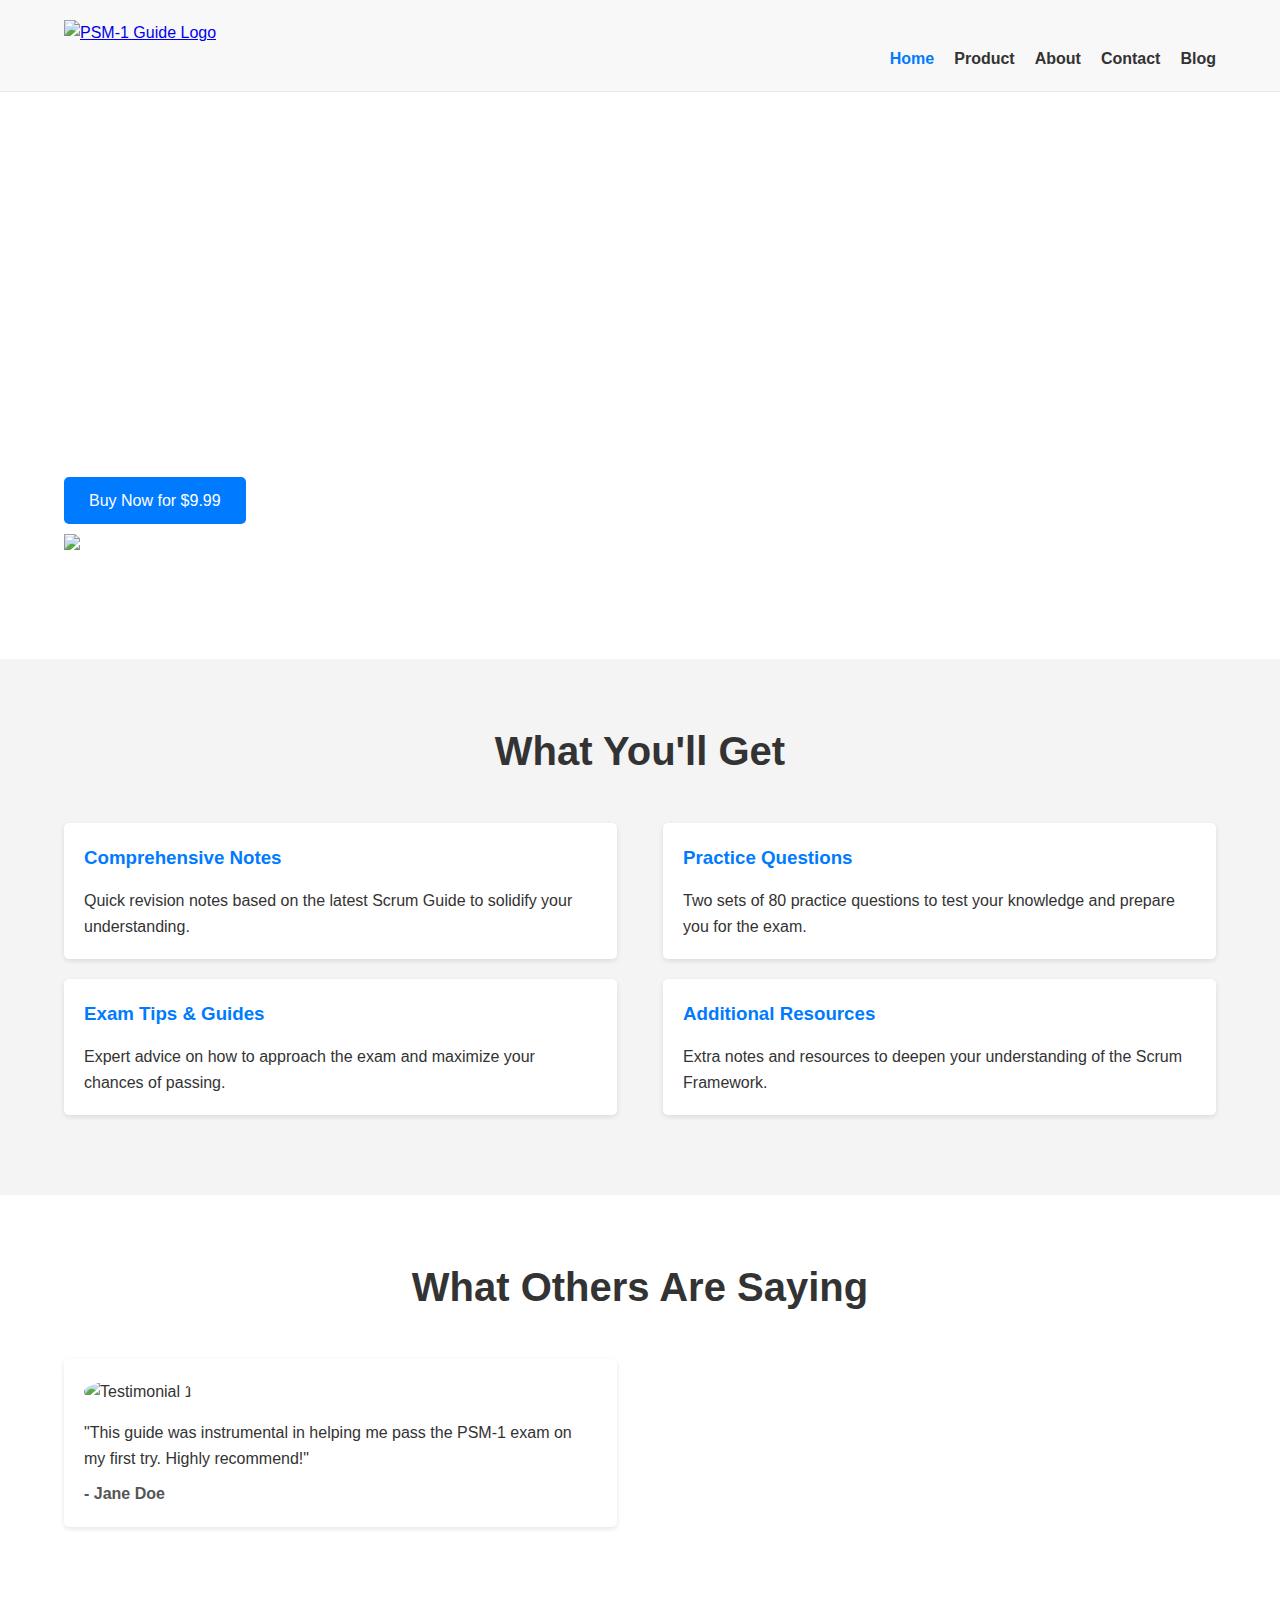
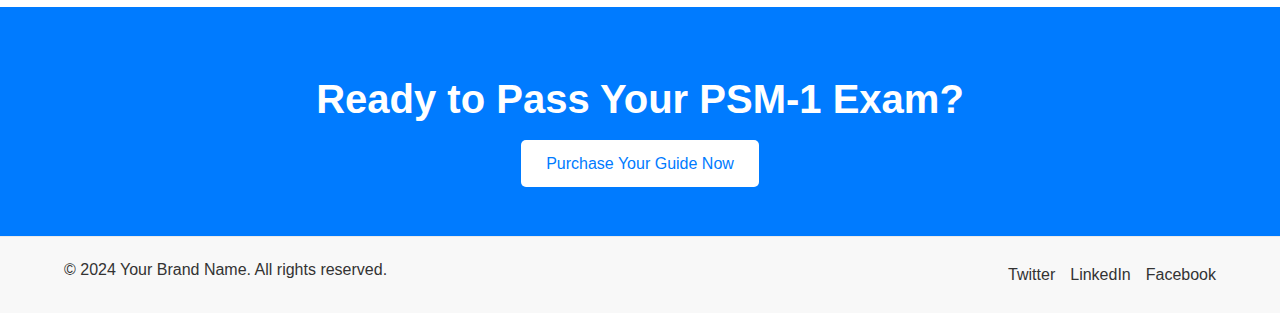
==== index.html @ 63afbd03 "intial website setup" ====
<!DOCTYPE html>
<html lang="en">
<head>
    <!-- Primary Meta Tags -->
    <meta charset="UTF-8">
    <meta http-equiv="X-UA-Compatible" content="IE=edge">
    <meta name="viewport" content="width=device-width, initial-scale=1.0">
    <title>PSM-1 Exam Preparation Guide | Pass Your Scrum Master Certification</title>
    <meta name="description" content="Comprehensive PSM-1 exam preparation guide with notes, practice questions, and tips to help you pass the Scrum Master certification. Affordable and effective study materials.">

    <!-- Open Graph / Facebook -->
    <meta property="og:type" content="website">
    <meta property="og:url" content="https://yourdomain.com/">
    <meta property="og:title" content="PSM-1 Exam Preparation Guide | Pass Your Scrum Master Certification">
    <meta property="og:description" content="Comprehensive PSM-1 exam preparation guide with notes, practice questions, and tips to help you pass the Scrum Master certification.">
    <meta property="og:image" content="https://yourdomain.com/images/hero.jpg">

    <!-- Twitter -->
    <meta property="twitter:card" content="summary_large_image">
    <meta property="twitter:url" content="https://yourdomain.com/">
    <meta property="twitter:title" content="PSM-1 Exam Preparation Guide | Pass Your Scrum Master Certification">
    <meta property="twitter:description" content="Comprehensive PSM-1 exam preparation guide with notes, practice questions, and tips to help you pass the Scrum Master certification.">
    <meta property="twitter:image" content="https://yourdomain.com/images/hero.jpg">

    <!-- Favicon -->
    <link rel="icon" href="images/logo.png" type="image/png">

    <!-- Stylesheet -->
    <link rel="stylesheet" href="css/style.css">

    <!-- Schema.org Markup -->
    <script type="application/ld+json">
    {
      "@context": "https://schema.org",
      "@type": "Product",
      "name": "PSM-1 Exam Preparation Guide",
      "image": "https://yourdomain.com/images/hero.jpg",
      "description": "Comprehensive PSM-1 exam preparation guide with notes, practice questions, and tips to help you pass the Scrum Master certification.",
      "brand": {
        "@type": "Organization",
        "name": "Your Brand Name"
      },
      "offers": {
        "@type": "Offer",
        "url": "https://gumroad.com/l/yourproduct",
        "priceCurrency": "USD",
        "price": "9.99",
        "availability": "https://schema.org/InStock",
        "itemCondition": "https://schema.org/NewCondition"
      }
    }
    </script>
</head>
<body>
    <!-- Header -->
    <header>
        <div class="container">
            <a href="index.html" class="logo">
                <img src="images/logo.png" alt="PSM-1 Guide Logo">
            </a>
            <nav>
                <ul>
                    <li><a href="index.html" class="active">Home</a></li>
                    <li><a href="product.html">Product</a></li>
                    <li><a href="about.html">About</a></li>
                    <li><a href="contact.html">Contact</a></li>
                    <li><a href="blog/index.html">Blog</a></li>
                </ul>
            </nav>
        </div>
    </header>

    <!-- Hero Section -->
    <section class="hero">
        <div class="container">
            <div class="hero-content">
                <h1>Pass Your PSM-1 Exam with Confidence</h1>
                <p>Unlock your Scrum Master potential with our comprehensive preparation guide. Get notes, practice questions, and expert tips all in one place.</p>
                <a href="https://gumroad.com/l/yourproduct" class="btn-primary">Buy Now for $9.99</a>
            </div>
            <div class="hero-image">
                <img src="images/hero.jpg" alt="PSM-1 Exam Preparation Guide">
            </div>
        </div>
    </section>

    <!-- Features Section -->
    <section class="features">
        <div class="container">
            <h2>What You'll Get</h2>
            <div class="feature-list">
                <div class="feature-item">
                    <h3>Comprehensive Notes</h3>
                    <p>Quick revision notes based on the latest Scrum Guide to solidify your understanding.</p>
                </div>
                <div class="feature-item">
                    <h3>Practice Questions</h3>
                    <p>Two sets of 80 practice questions to test your knowledge and prepare you for the exam.</p>
                </div>
                <div class="feature-item">
                    <h3>Exam Tips & Guides</h3>
                    <p>Expert advice on how to approach the exam and maximize your chances of passing.</p>
                </div>
                <div class="feature-item">
                    <h3>Additional Resources</h3>
                    <p>Extra notes and resources to deepen your understanding of the Scrum Framework.</p>
                </div>
            </div>
        </div>
    </section>

    <!-- Testimonials Section -->
    <section class="testimonials">
        <div class="container">
            <h2>What Others Are Saying</h2>
            <div class="testimonial-list">
                <div class="testimonial-item">
                    <img src="images/testimonial1.jpg" alt="Testimonial 1">
                    <p>"This guide was instrumental in helping me pass the PSM-1 exam on my first try. Highly recommend!"</p>
                    <span>- Jane Doe</span>
                </div>
                <!-- Add more testimonials as needed -->
            </div>
        </div>
    </section>

    <!-- Call to Action Section -->
    <section class="cta">
        <div class="container">
            <h2>Ready to Pass Your PSM-1 Exam?</h2>
            <a href="https://gumroad.com/l/yourproduct" class="btn-secondary">Purchase Your Guide Now</a>
        </div>
    </section>

    <!-- Footer -->
    <footer>
        <div class="container">
            <div class="footer-content">
                <p>&copy; 2024 Your Brand Name. All rights reserved.</p>
                <ul class="social-links">
                    <li><a href="https://twitter.com/yourprofile" target="_blank" rel="noopener noreferrer">Twitter</a></li>
                    <li><a href="https://linkedin.com/in/yourprofile" target="_blank" rel="noopener noreferrer">LinkedIn</a></li>
                    <li><a href="https://facebook.com/yourprofile" target="_blank" rel="noopener noreferrer">Facebook</a></li>
                    <!-- Add more social links as needed -->
                </ul>
            </div>
        </div>
    </footer>

    <!-- JavaScript -->
    <script src="js/script.js"></script>
</body>
</html>
---- css/style.css ----
/* Reset CSS */
* {
    margin: 0;
    padding: 0;
    box-sizing: border-box;
}

/* Typography */
body {
    font-family: Arial, sans-serif;
    line-height: 1.6;
    color: #333;
}

/* Container */
.container {
    width: 90%;
    max-width: 1200px;
    margin: 0 auto;
}

/* Header */
header {
    background-color: #f8f8f8;
    padding: 20px 0;
    border-bottom: 1px solid #eaeaea;
}

header .logo img {
    height: 50px;
}

nav ul {
    list-style: none;
    display: flex;
    justify-content: flex-end;
}

nav ul li {
    margin-left: 20px;
}

nav ul li a {
    text-decoration: none;
    color: #333;
    font-weight: bold;
}

nav ul li a.active,
nav ul li a:hover {
    color: #007BFF;
}

/* Hero Section */
.hero {
    background: url('../images/hero.jpg') no-repeat center center/cover;
    color: #fff;
    padding: 100px 0;
}

.hero .hero-content {
    max-width: 600px;
}

.hero h1 {
    font-size: 3em;
    margin-bottom: 20px;
}

.hero p {
    font-size: 1.2em;
    margin-bottom: 30px;
}

.btn-primary {
    background-color: #007BFF;
    color: #fff;
    padding: 15px 25px;
    text-decoration: none;
    border-radius: 5px;
    transition: background-color 0.3s ease;
}

.btn-primary:hover {
    background-color: #0056b3;
}

.hero-image img {
    max-width: 100%;
    height: auto;
    margin-top: 20px;
}

/* Features Section */
.features {
    padding: 60px 0;
    background-color: #f4f4f4;
}

.features h2 {
    text-align: center;
    margin-bottom: 40px;
    font-size: 2.5em;
}

.feature-list {
    display: flex;
    flex-wrap: wrap;
    justify-content: space-between;
}

.feature-item {
    flex: 0 0 48%;
    background-color: #fff;
    padding: 20px;
    margin-bottom: 20px;
    border-radius: 5px;
    box-shadow: 0 2px 5px rgba(0,0,0,0.1);
}

.feature-item h3 {
    margin-bottom: 15px;
    color: #007BFF;
}

.feature-item p {
    font-size: 1em;
}

/* Testimonials Section */
.testimonials {
    padding: 60px 0;
}

.testimonials h2 {
    text-align: center;
    margin-bottom: 40px;
    font-size: 2.5em;
}

.testimonial-list {
    display: flex;
    flex-wrap: wrap;
    justify-content: space-between;
}

.testimonial-item {
    flex: 0 0 48%;
    background-color: #fff;
    padding: 20px;
    margin-bottom: 20px;
    border-radius: 5px;
    box-shadow: 0 2px 5px rgba(0,0,0,0.1);
}

.testimonial-item img {
    border-radius: 50%;
    width: 60px;
    height: 60px;
    object-fit: cover;
    margin-bottom: 15px;
}

.testimonial-item p {
    font-size: 1em;
    margin-bottom: 10px;
}

.testimonial-item span {
    font-weight: bold;
    color: #555;
}

/* Call to Action Section */
.cta {
    background-color: #007BFF;
    color: #fff;
    text-align: center;
    padding: 60px 0;
}

.cta h2 {
    font-size: 2.5em;
    margin-bottom: 20px;
}

.btn-secondary {
    background-color: #fff;
    color: #007BFF;
    padding: 15px 25px;
    text-decoration: none;
    border-radius: 5px;
    transition: background-color 0.3s ease, color 0.3s ease;
}

.btn-secondary:hover {
    background-color: #eaeaea;
    color: #0056b3;
}

/* Footer */
footer {
    background-color: #f8f8f8;
    padding: 20px 0;
    border-top: 1px solid #eaeaea;
}

.footer-content {
    display: flex;
    justify-content: space-between;
    align-items: center;
    flex-wrap: wrap;
}

.footer-content p {
    margin-bottom: 10px;
}

.social-links {
    list-style: none;
    display: flex;
}

.social-links li {
    margin-left: 15px;
}

.social-links li a {
    text-decoration: none;
    color: #333;
    transition: color 0.3s ease;
}

.social-links li a:hover {
    color: #007BFF;
}

/* Product Details Section */
.product-details {
    padding: 60px 0;
}

.product-details h1 {
    text-align: center;
    margin-bottom: 40px;
    font-size: 2.5em;
}

.product-main {
    display: flex;
    flex-wrap: wrap;
    justify-content: space-between;
}

.product-image img {
    max-width: 100%;
    height: auto;
    border-radius: 5px;
}

.product-info {
    flex: 0 0 48%;
}

.product-info p {
    margin-bottom: 20px;
    font-size: 1.1em;
}

.product-info ul {
    list-style: disc inside;
    margin-bottom: 20px;
}

.product-info ul li {
    margin-bottom: 10px;
    font-size: 1em;
}

.product-info .btn-primary {
    margin-top: 20px;
}

/* Contact Section */
.contact {
    padding: 60px 0;
    background-color: #f4f4f4;
}

.contact h1 {
    text-align: center;
    margin-bottom: 40px;
    font-size: 2.5em;
}

.contact-content {
    display: flex;
    flex-wrap: wrap;
    justify-content: space-between;
}

.contact-form,
.contact-info {
    flex: 0 0 48%;
}

.contact-form form {
    display: flex;
    flex-direction: column;
}

.contact-form label {
    margin-bottom: 5px;
    font-weight: bold;
}

.contact-form input,
.contact-form textarea {
    padding: 10px;
    margin-bottom: 15px;
    border: 1px solid #ccc;
    border-radius: 5px;
}

.contact-form .btn-primary {
    align-self: flex-start;
}

.contact-info h2 {
    margin-bottom: 15px;
    color: #007BFF;
}

.contact-info p {
    margin-bottom: 10px;
    font-size: 1em;
}

/* Responsive Design */
@media (max-width: 768px) {
    .product-main,
    .contact-content,
    .feature-list,
    .testimonial-list {
        flex-direction: column;
    }

    .product-info,
    .contact-form,
    .contact-info,
    .feature-item,
    .testimonial-item {
        flex: 0 0 100%;
    }

    nav ul {
        flex-direction: column;
        align-items: center;
    }

    nav ul li {
        margin: 10px 0;
    }
}
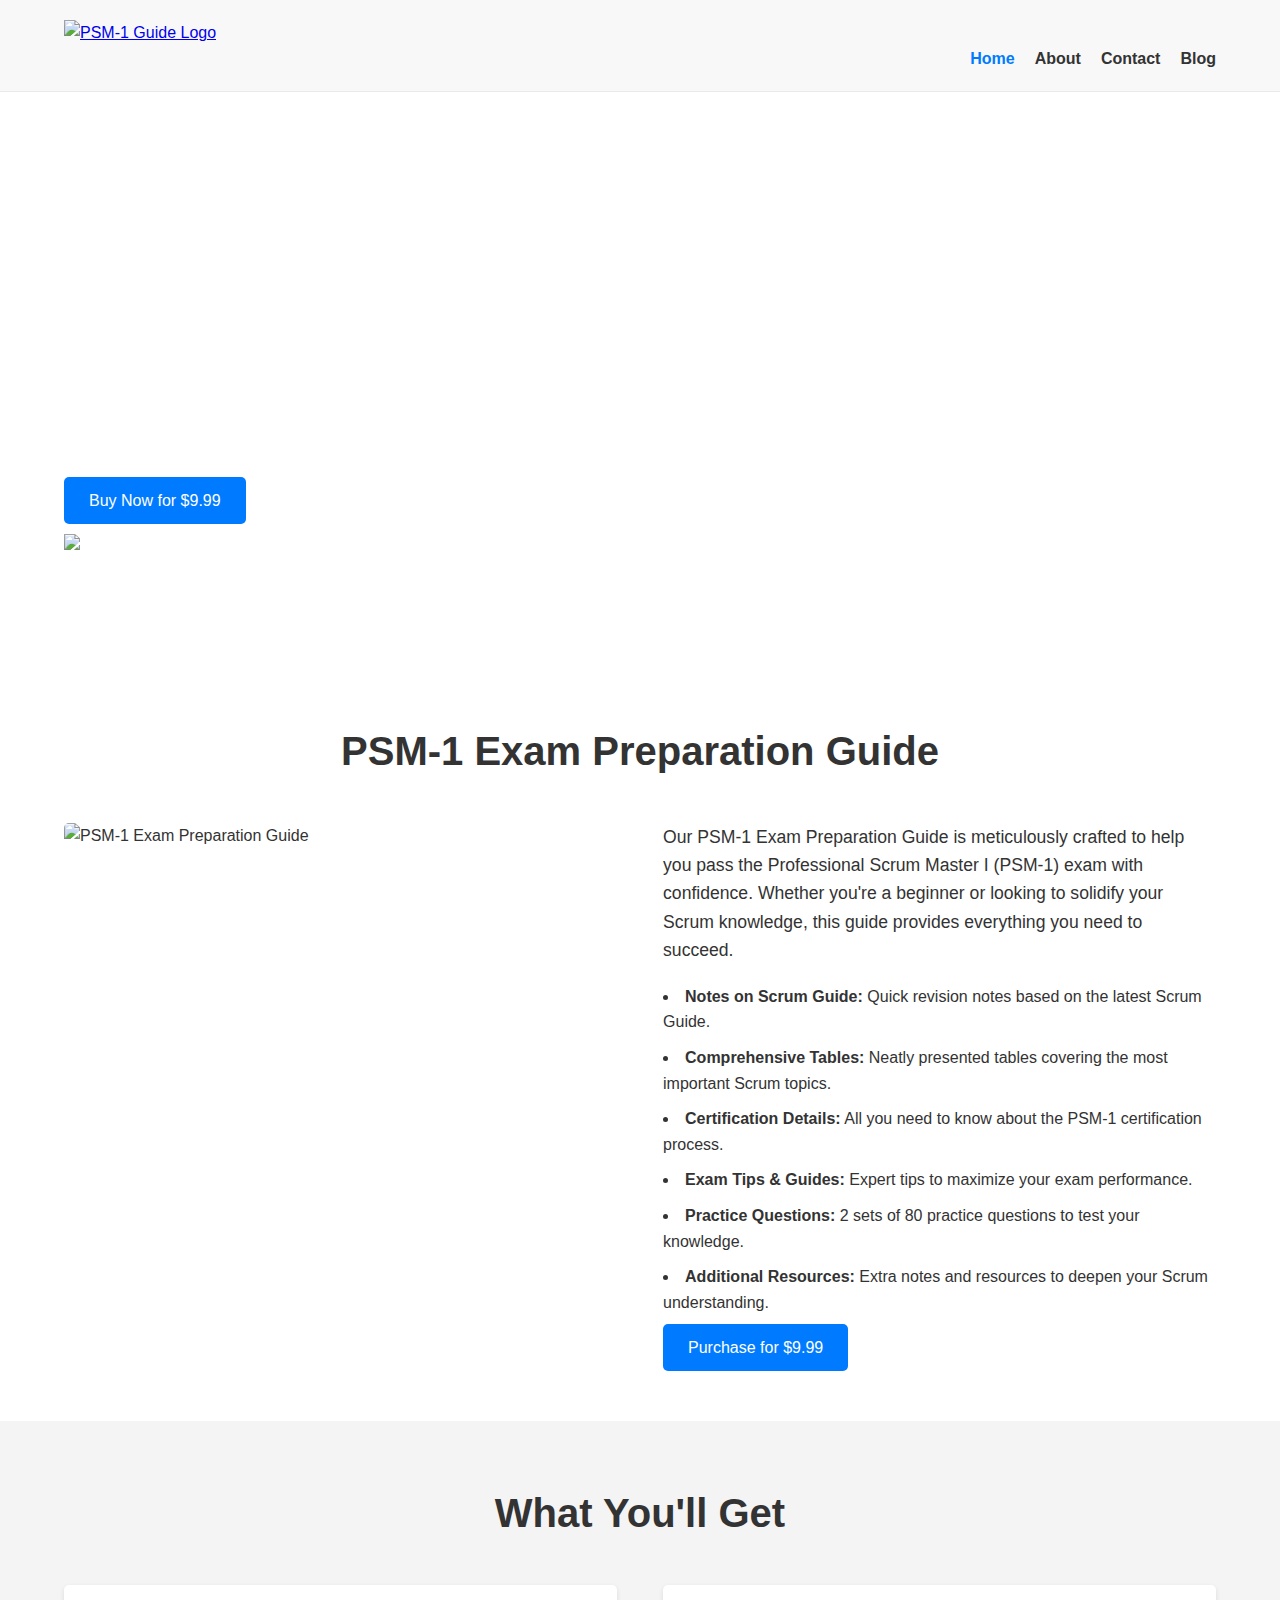
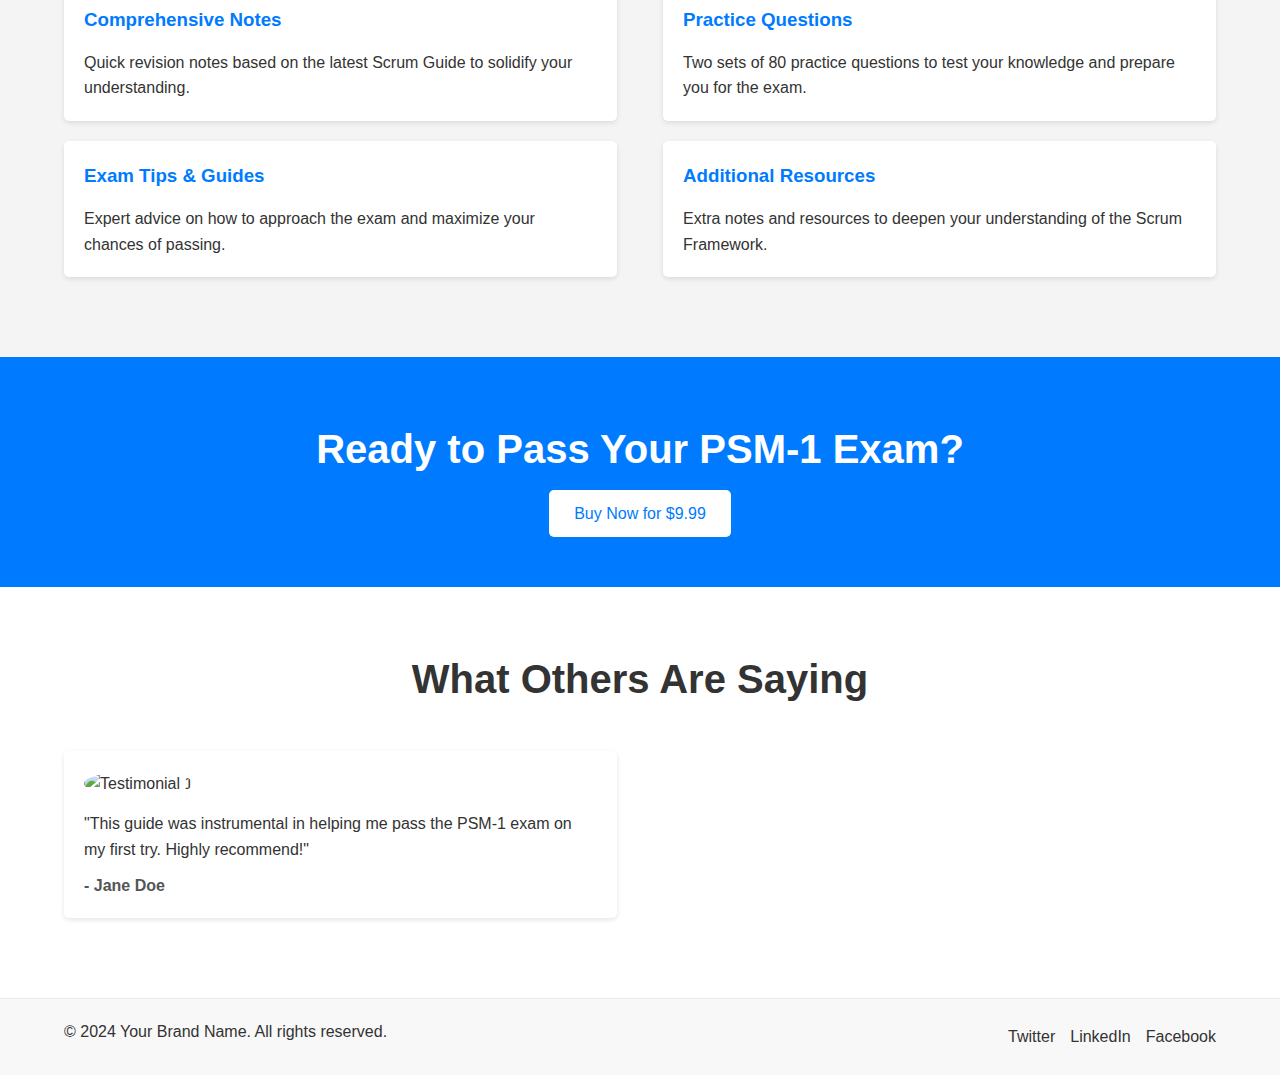
==== commit 8161eb4e: "modify product page" ====
--- a/index.html
+++ b/index.html
@@ -52,7 +52,6 @@
     </script>
 </head>
 <body>
-    <!-- Header -->
     <header>
         <div class="container">
             <a href="index.html" class="logo">
@@ -61,7 +60,6 @@
             <nav>
                 <ul>
                     <li><a href="index.html" class="active">Home</a></li>
-                    <li><a href="product.html">Product</a></li>
                     <li><a href="about.html">About</a></li>
                     <li><a href="contact.html">Contact</a></li>
                     <li><a href="blog/index.html">Blog</a></li>
@@ -80,6 +78,29 @@
             </div>
             <div class="hero-image">
                 <img src="images/hero.jpg" alt="PSM-1 Exam Preparation Guide">
+            </div>
+        </div>
+    </section>
+  <!-- Product Details Section -->
+    <section class="product-details">
+        <div class="container">
+            <h1>PSM-1 Exam Preparation Guide</h1>
+            <div class="product-main">
+                <div class="product-image">
+                    <img src="images/product.jpg" alt="PSM-1 Exam Preparation Guide">
+                </div>
+                <div class="product-info">
+                    <p>Our PSM-1 Exam Preparation Guide is meticulously crafted to help you pass the Professional Scrum Master I (PSM-1) exam with confidence. Whether you're a beginner or looking to solidify your Scrum knowledge, this guide provides everything you need to succeed.</p>
+                    <ul>
+                        <li><strong>Notes on Scrum Guide:</strong> Quick revision notes based on the latest Scrum Guide.</li>
+                        <li><strong>Comprehensive Tables:</strong> Neatly presented tables covering the most important Scrum topics.</li>
+                        <li><strong>Certification Details:</strong> All you need to know about the PSM-1 certification process.</li>
+                        <li><strong>Exam Tips & Guides:</strong> Expert tips to maximize your exam performance.</li>
+                        <li><strong>Practice Questions:</strong> 2 sets of 80 practice questions to test your knowledge.</li>
+                        <li><strong>Additional Resources:</strong> Extra notes and resources to deepen your Scrum understanding.</li>
+                    </ul>
+                    <a href="https://gumroad.com/l/yourproduct" class="btn-primary">Purchase for $9.99</a>
+                </div>
             </div>
         </div>
     </section>
@@ -109,6 +130,16 @@
         </div>
     </section>
 
+        
+        <!-- Call to Action Section -->
+        <section class="cta">
+            <div class="container">
+                <h2>Ready to Pass Your PSM-1 Exam?</h2>
+                <a href="https://gumroad.com/l/yourproduct" class="btn-secondary">Buy Now for $9.99</a>
+            </div>
+        </section>
+    
+
     <!-- Testimonials Section -->
     <section class="testimonials">
         <div class="container">
@@ -121,14 +152,6 @@
                 </div>
                 <!-- Add more testimonials as needed -->
             </div>
-        </div>
-    </section>
-
-    <!-- Call to Action Section -->
-    <section class="cta">
-        <div class="container">
-            <h2>Ready to Pass Your PSM-1 Exam?</h2>
-            <a href="https://gumroad.com/l/yourproduct" class="btn-secondary">Purchase Your Guide Now</a>
         </div>
     </section>
 
--- a/css/style.css
+++ b/css/style.css
@@ -362,3 +362,124 @@
         margin: 10px 0;
     }
 }
+
+
+/* Blog Listing Section */
+.blog-listing {
+    padding: 60px 0;
+}
+
+.blog-listing h1 {
+    text-align: center;
+    margin-bottom: 40px;
+    font-size: 2.5em;
+}
+
+.blog-posts {
+    display: flex;
+    flex-wrap: wrap;
+    justify-content: space-between;
+}
+
+.blog-post {
+    flex: 0 0 48%;
+    background-color: #fff;
+    padding: 20px;
+    margin-bottom: 20px;
+    border-radius: 5px;
+    box-shadow: 0 2px 5px rgba(0,0,0,0.1);
+}
+
+.blog-post img {
+    width: 100%;
+    height: auto;
+    border-radius: 5px;
+    margin-bottom: 15px;
+}
+
+.blog-post h2 {
+    margin-bottom: 10px;
+    font-size: 1.5em;
+}
+
+.blog-post h2 a {
+    text-decoration: none;
+    color: #333;
+}
+
+.blog-post h2 a:hover {
+    color: #007BFF;
+}
+
+.post-meta {
+    color: #777;
+    font-size: 0.9em;
+    margin-bottom: 15px;
+}
+
+.blog-post p {
+    margin-bottom: 15px;
+}
+
+.read-more {
+    text-decoration: none;
+    color: #007BFF;
+    font-weight: bold;
+}
+
+.read-more:hover {
+    text-decoration: underline;
+}
+
+/* Blog Post Content */
+.blog-post-content {
+    padding: 60px 0;
+}
+
+.blog-post-content h1 {
+    font-size: 2.5em;
+    margin-bottom: 20px;
+}
+
+.blog-post-content .post-meta {
+    color: #777;
+    font-size: 0.9em;
+    margin-bottom: 30px;
+}
+
+.blog-post-content img {
+    width: 100%;
+    height: auto;
+    border-radius: 5px;
+    margin-bottom: 30px;
+}
+
+.blog-post-content h2 {
+    margin-top: 30px;
+    margin-bottom: 15px;
+    color: #007BFF;
+}
+
+.blog-post-content p,
+.blog-post-content ul,
+.blog-post-content ol {
+    margin-bottom: 20px;
+    font-size: 1.1em;
+}
+
+.blog-post-content ul {
+    list-style: disc inside;
+}
+
+.blog-post-content ol {
+    list-style: decimal inside;
+}
+
+.blog-post-content a {
+    color: #007BFF;
+    text-decoration: none;
+}
+
+.blog-post-content a:hover {
+    text-decoration: underline;
+}
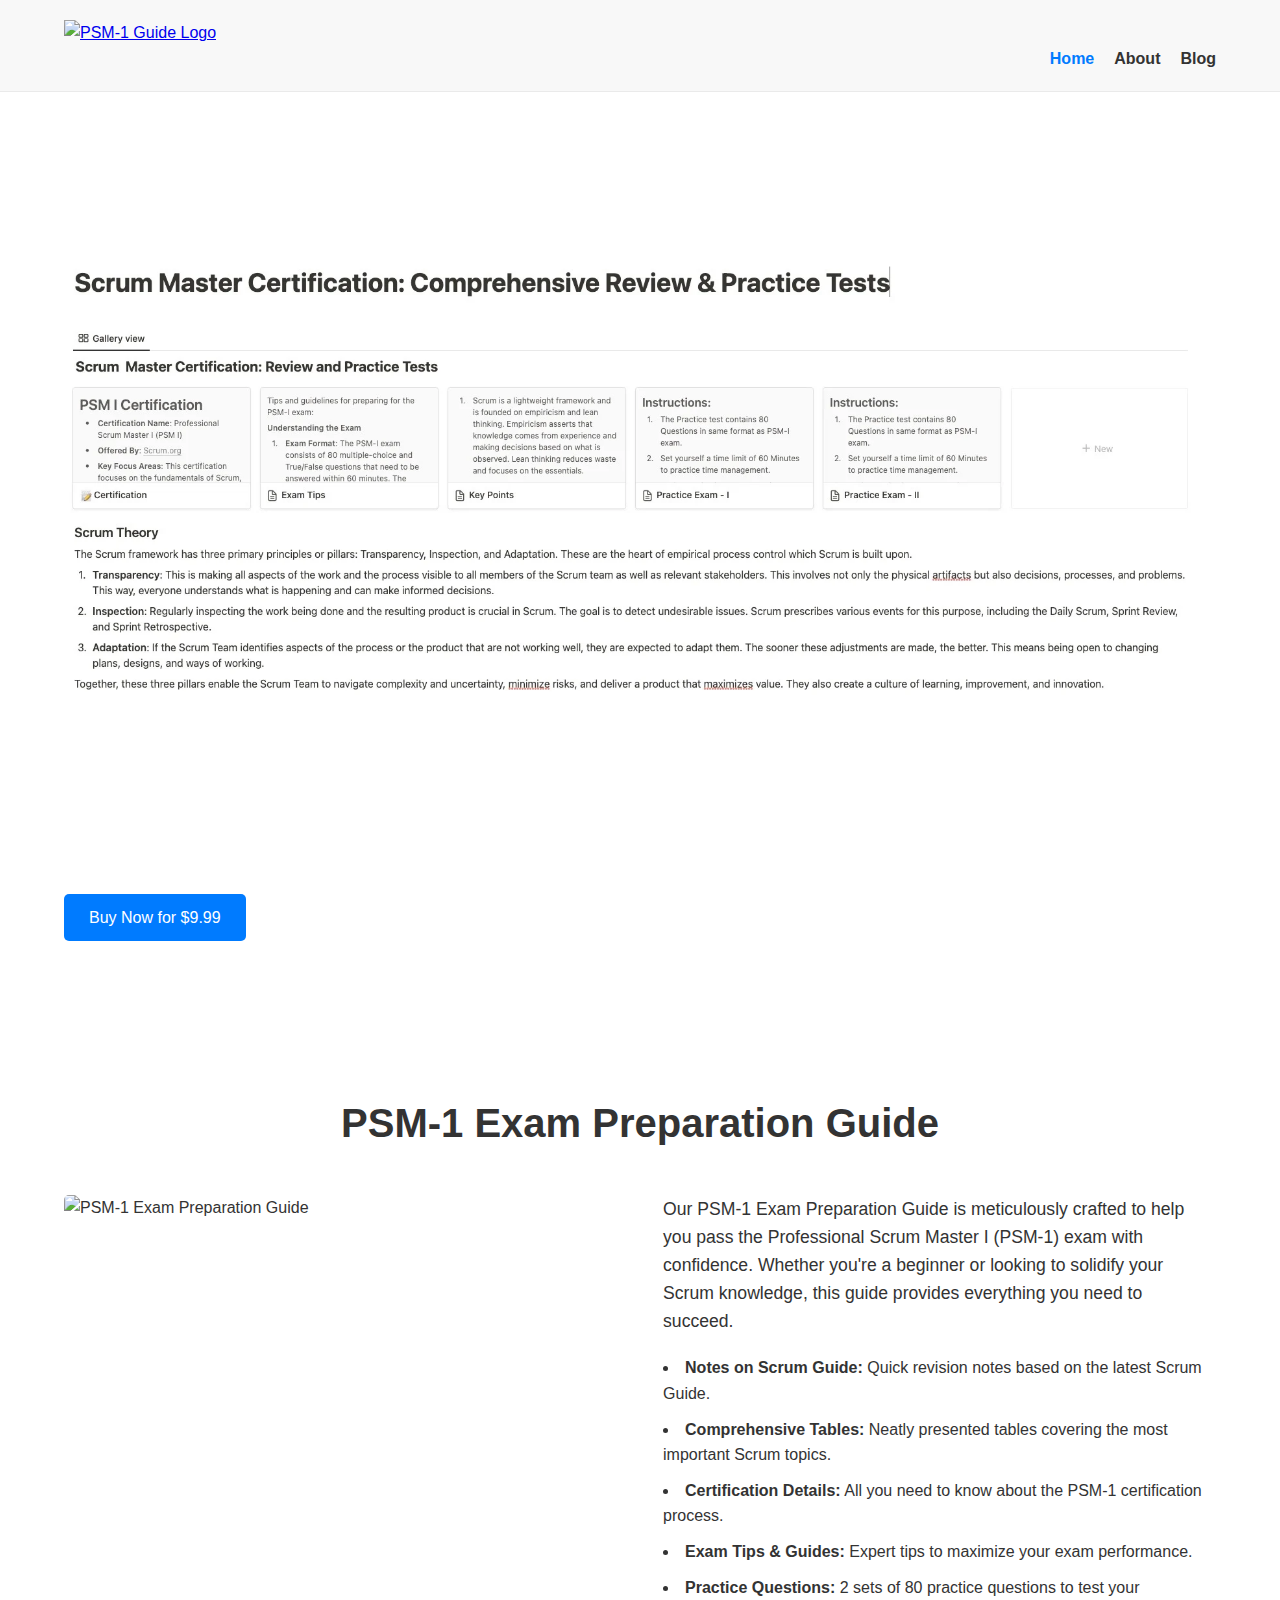
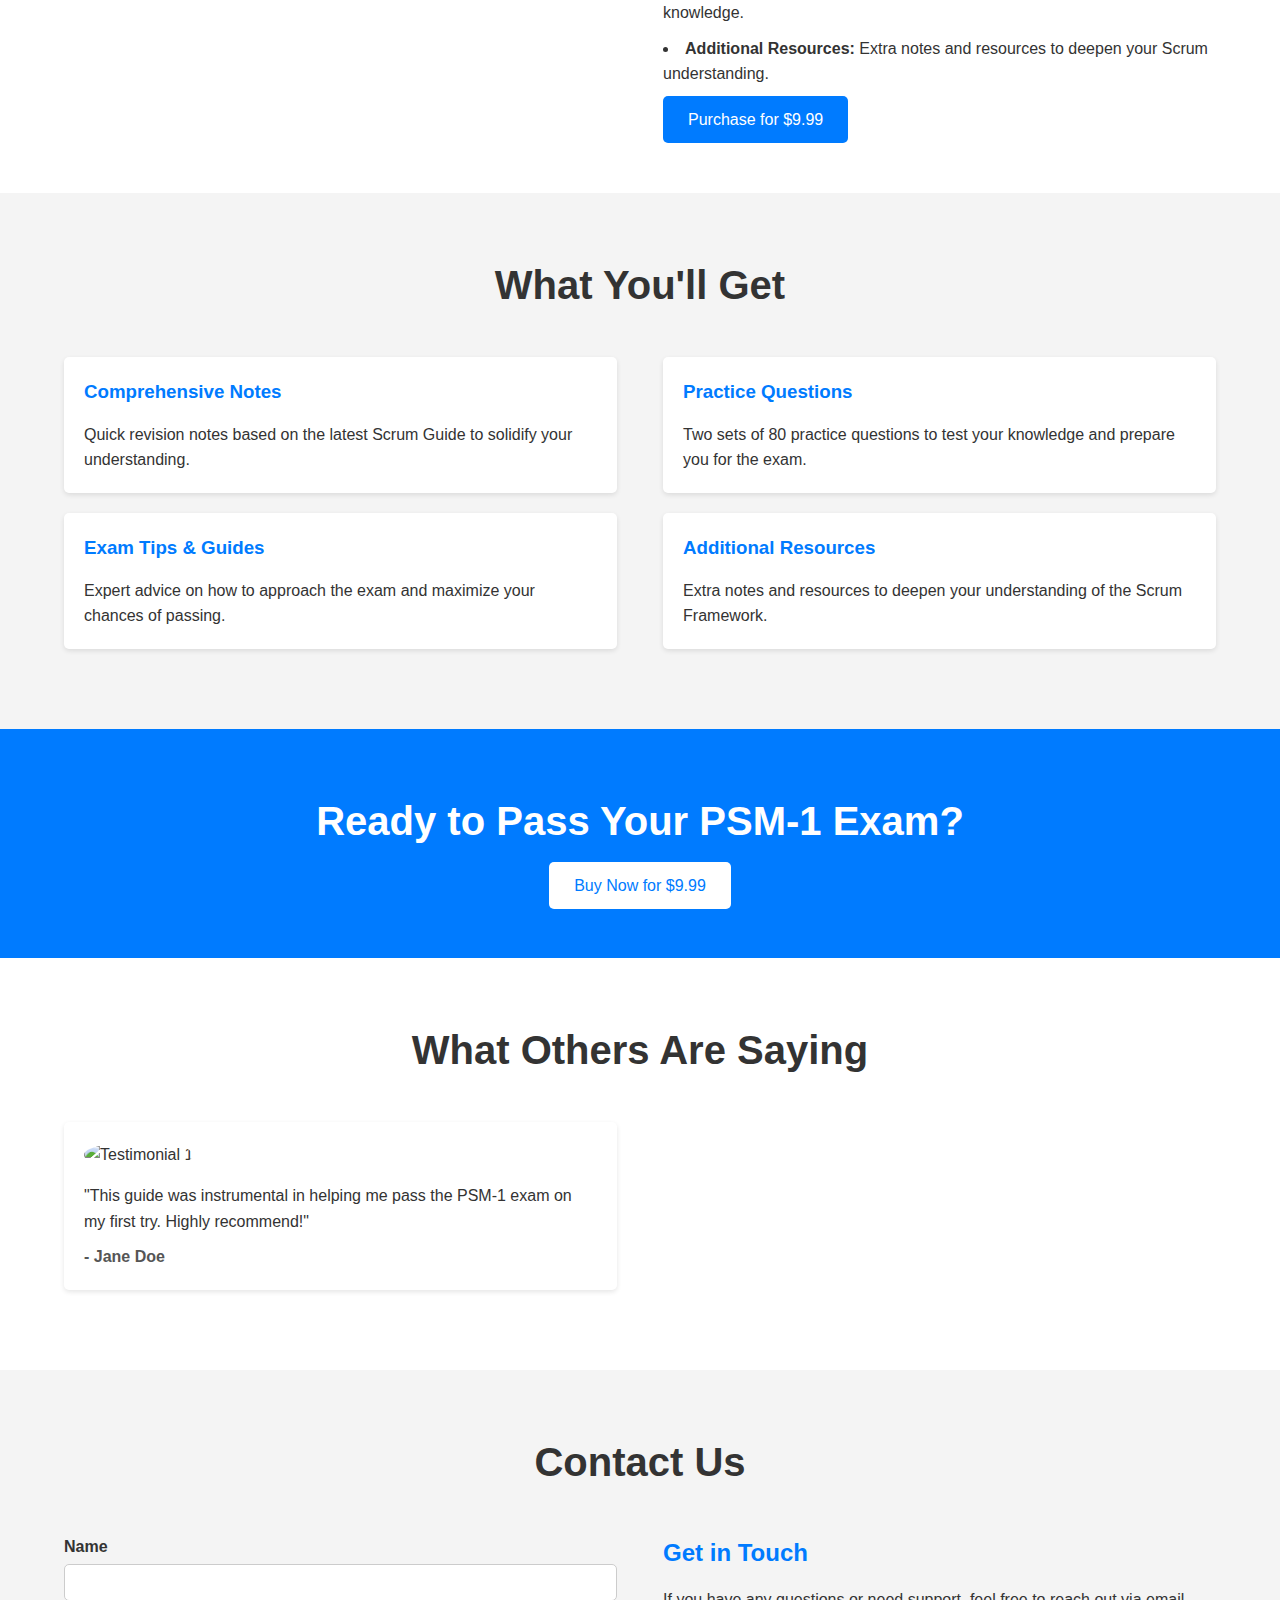
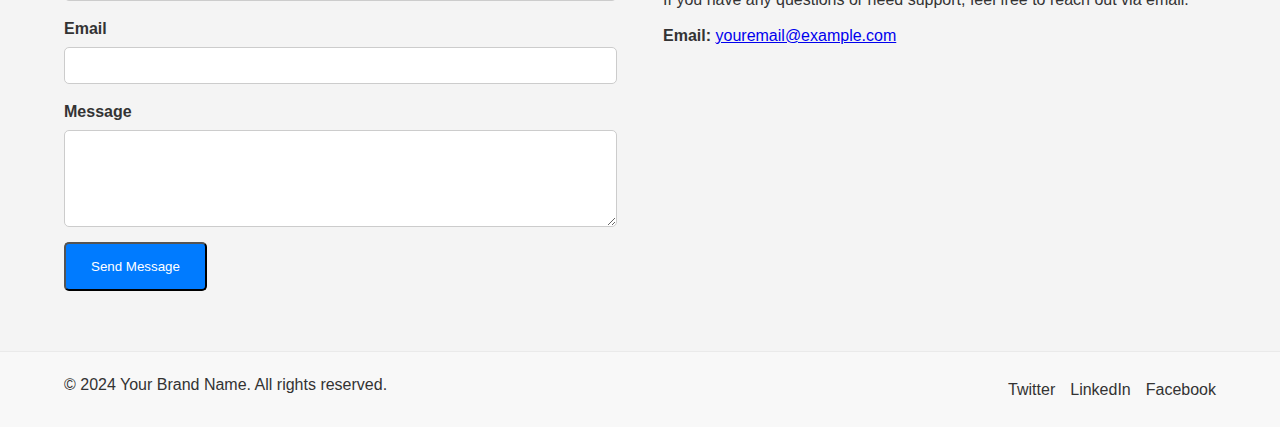
==== commit 6363dffd: "remove contact and add images" ====
--- a/index.html
+++ b/index.html
@@ -61,7 +61,6 @@
                 <ul>
                     <li><a href="index.html" class="active">Home</a></li>
                     <li><a href="about.html">About</a></li>
-                    <li><a href="contact.html">Contact</a></li>
                     <li><a href="blog/index.html">Blog</a></li>
                 </ul>
             </nav>
@@ -71,13 +70,11 @@
     <!-- Hero Section -->
     <section class="hero">
         <div class="container">
-            <div class="hero-content">
-                <h1>Pass Your PSM-1 Exam with Confidence</h1>
-                <p>Unlock your Scrum Master potential with our comprehensive preparation guide. Get notes, practice questions, and expert tips all in one place.</p>
-                <a href="https://gumroad.com/l/yourproduct" class="btn-primary">Buy Now for $9.99</a>
-            </div>
             <div class="hero-image">
-                <img src="images/hero.jpg" alt="PSM-1 Exam Preparation Guide">
+                <img src="images/main.jpeg" alt="PSM-1 Exam Preparation Guide">
+                    <h1>Pass Your PSM-1 Exam with Confidence</h1>
+                    <p>Unlock your Scrum Master potential with our comprehensive preparation guide. Get notes, practice questions, and expert tips all in one place.</p>
+                    <a href="https://gumroad.com/l/yourproduct" class="btn-primary">Buy Now for $9.99</a>
             </div>
         </div>
     </section>
@@ -155,6 +152,36 @@
         </div>
     </section>
 
+    <section class="contact">
+        <div class="container">
+            <h1>Contact Us</h1>
+            <div class="contact-content">
+                <div class="contact-form">
+                    <form action="https://formspree.io/f/your-form-id" method="POST">
+                        <label for="name">Name</label>
+                        <input type="text" id="name" name="name" required>
+
+                        <label for="email">Email</label>
+                        <input type="email" id="email" name="email" required>
+
+                        <label for="message">Message</label>
+                        <textarea id="message" name="message" rows="5" required></textarea>
+
+                        <button type="submit" class="btn-primary">Send Message</button>
+                    </form>
+                </div>
+                <div class="contact-info">
+                    <h2>Get in Touch</h2>
+                    <p>If you have any questions or need support, feel free to reach out via email.</p>
+                    <p><strong>Email:</strong> <a href="mailto:youremail@example.com">youremail@example.com</a></p>
+                    <!-- You can add more contact methods if desired -->
+                </div>
+            </div>
+        </div>
+    </section>
+
+   
+
     <!-- Footer -->
     <footer>
         <div class="container">
